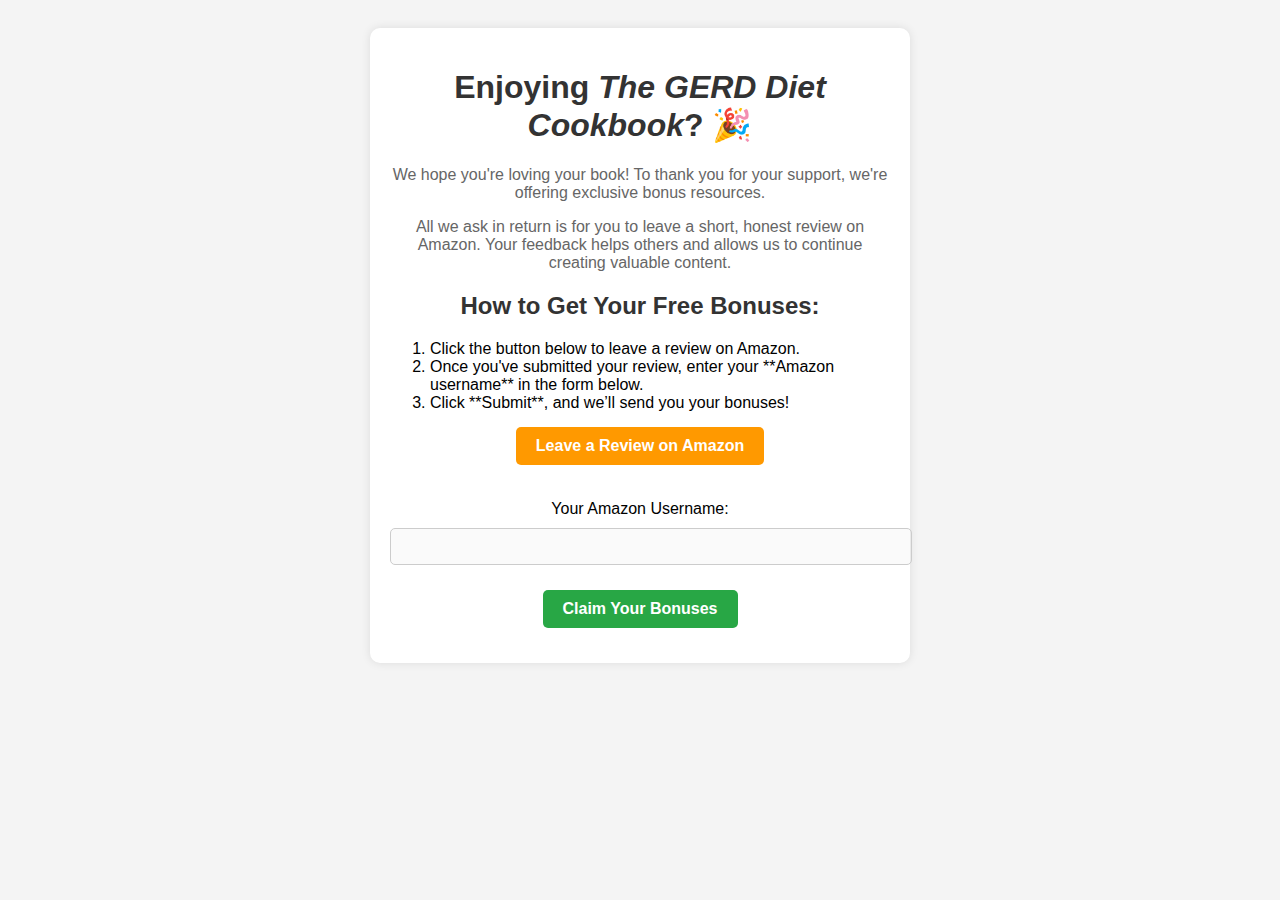
==== index.html @ 56bc2990 "Update index.html" ====
<!DOCTYPE html>
<html lang="en">
<head>
    <meta charset="UTF-8">
    <meta name="viewport" content="width=device-width, initial-scale=1.0">
    <title>Claim Your Bonuses</title>
    <link rel="stylesheet" href="styles.css">
</head>
<body>

    <div class="container">
        <h1>Enjoying <i>The GERD Diet Cookbook</i>? 🎉</h1>
        <p>We hope you're loving your book! To thank you for your support, we're offering exclusive bonus resources.</p>
        <p>All we ask in return is for you to leave a short, honest review on Amazon. Your feedback helps others and allows us to continue creating valuable content.</p>
        
        <h2>How to Get Your Free Bonuses:</h2>
        <ol>
            <li>Click the button below to leave a review on Amazon.</li>
            <li>Once you've submitted your review, enter your **Amazon username** in the form below.</li>
            <li>Click **Submit**, and we’ll send you your bonuses!</li>
        </ol>

        <!-- Bottone per lasciare la recensione -->
        <button id="amazonButton">Leave a Review on Amazon</button>

        <!-- Form per inviare i dati -->
        <form id="bonusForm" method="POST">
            <label for="amazonName">Your Amazon Username:</label>
            <input type="text" id="amazonName" name="amazonName" required disabled>

            <input type="hidden" id="email" name="email">

            <button type="submit" id="submitButton" disabled>Claim Your Bonuses</button>
        </form>
    </div>

    <script>
     document.addEventListener("DOMContentLoaded", function() {
    const params = new URLSearchParams(window.location.search);
    const email = params.get("email");

    if (email) {
        document.getElementById("email").value = decodeURIComponent(email);
    }
});

        // Abilita il form dopo il clic sul bottone Amazon
document.getElementById("amazonButton").addEventListener("click", function() {
    window.open("https://www.amazon.com/review/create-review?asin=YOUR-ASIN", "_blank");

    setTimeout(() => {
        document.getElementById("amazonName").disabled = false;
        document.getElementById("submitButton").disabled = false;
    }, 3000);
});

// Invia i dati a Make e verifica che il campo email sia effettivamente presente
document.getElementById("bonusForm").addEventListener("submit", function(event) {
    event.preventDefault();

    const amazonName = document.getElementById("amazonName").value;
    const emailField = document.getElementById("email");
    const email = emailField ? emailField.value : "";

    if (!email) {
        alert("Error: Email is missing!");
        return;
    }

    fetch("https://hook.eu2.make.com/YOUR_WEBHOOK_URL", { 
        method: "POST",
        headers: { "Content-Type": "application/json" },
        body: JSON.stringify({
            amazonName: amazonName,
            email: email
        })
    })
    .then(response => {
        if (response.ok) {
            window.location.href = "thank-you.html";
        } else {
            alert("Something went wrong. Please try again.");
        }
    })
    .catch(error => console.error("Error:", error));
});
    </script>

</body>
</html>
---- styles.css ----
body {
    font-family: Arial, sans-serif;
    background-color: #f4f4f4;
    text-align: center;
    padding: 20px;
}

.container {
    background: white;
    padding: 20px;
    max-width: 500px;
    margin: auto;
    border-radius: 10px;
    box-shadow: 0px 0px 10px rgba(0, 0, 0, 0.1);
}

h1, h2 {
    color: #333;
}

p {
    color: #666;
}

ol {
    text-align: left;
    display: inline-block;
    margin: 0 auto;
}

button {
    display: inline-block;
    margin: 15px 0;
    padding: 10px 20px;
    background: #ff9900;
    color: white;
    text-decoration: none;
    font-size: 16px;
    border-radius: 5px;
    font-weight: bold;
    border: none;
    cursor: pointer;
}

button:hover {
    background: #cc7a00;
}

form {
    margin-top: 20px;
}

input {
    width: 100%;
    padding: 10px;
    margin: 10px 0;
    border: 1px solid #ccc;
    border-radius: 5px;
}

button:disabled {
    background: #ccc;
    cursor: not-allowed;
}

button#submitButton {
    background: #28a745;
}

button#submitButton:hover:not(:disabled) {
    background: #218838;
}
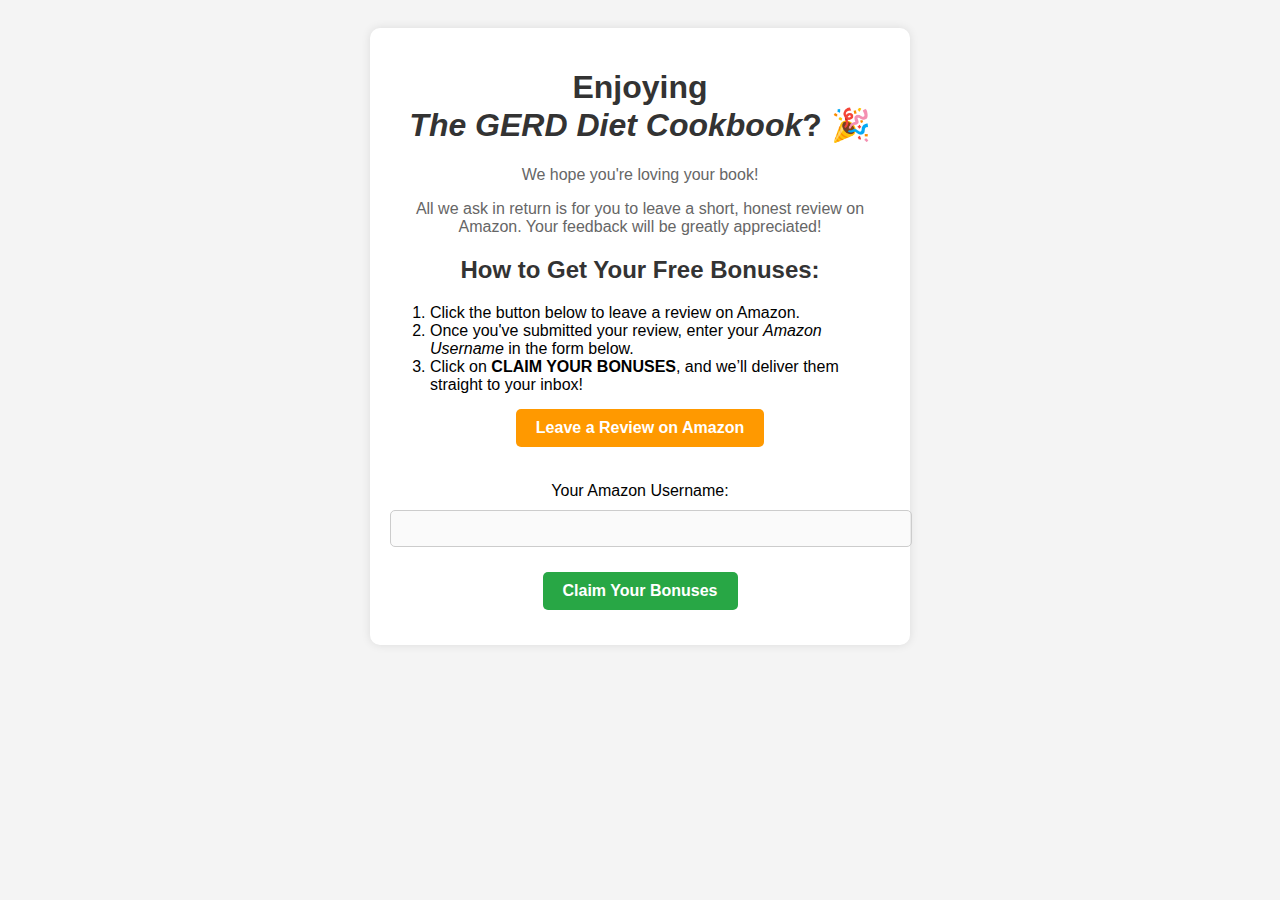
==== commit 70c9d3dd: "Update index.html" ====
--- a/index.html
+++ b/index.html
@@ -9,29 +9,30 @@
 <body>
 
     <div class="container">
-        <h1>Enjoying <i>The GERD Diet Cookbook</i>? 🎉</h1>
-        <p>We hope you're loving your book! To thank you for your support, we're offering exclusive bonus resources.</p>
-        <p>All we ask in return is for you to leave a short, honest review on Amazon. Your feedback helps others and allows us to continue creating valuable content.</p>
+        <h1>Enjoying<br> <i>The GERD Diet Cookbook</i>? 🎉</h1>
+        <p>We hope you're loving your book!</p>
+        <p>All we ask in return is for you to leave a short, honest review on Amazon. Your feedback will be greatly appreciated!</p>
         
         <h2>How to Get Your Free Bonuses:</h2>
         <ol>
             <li>Click the button below to leave a review on Amazon.</li>
-            <li>Once you've submitted your review, enter your **Amazon username** in the form below.</li>
-            <li>Click **Submit**, and we’ll send you your bonuses!</li>
+            <li>Once you've submitted your review, enter your <i>Amazon Username</i> in the form below.</li>
+            <li>Click on <strong>CLAIM YOUR BONUSES</strong>, and we’ll deliver them straight to your inbox!</li>
         </ol>
 
         <!-- Bottone per lasciare la recensione -->
         <button id="amazonButton">Leave a Review on Amazon</button>
 
-        <!-- Form per inviare i dati -->
-        <form id="bonusForm" method="POST">
-            <label for="amazonName">Your Amazon Username:</label>
-            <input type="text" id="amazonName" name="amazonName" required disabled>
+      <!-- Form per inviare i dati -->
+<form id="bonusForm" method="POST">
+    <label for="amazonName">Your Amazon Username:</label>
+    <input type="text" id="amazonName" name="amazonName" required disabled
+           title="Leave a review to enable this field">
 
-            <input type="hidden" id="email" name="email">
+    <input type="hidden" id="email" name="email">
 
-            <button type="submit" id="submitButton" disabled>Claim Your Bonuses</button>
-        </form>
+    <button type="submit" id="submitButton" disabled>Claim Your Bonuses</button>
+</form>
     </div>
 
     <script>
@@ -54,6 +55,17 @@
     }, 3000);
 });
 
+        // Mostra un alert se il bottone "Claim Your Bonuses" viene cliccato senza inserire l'Amazon Username
+document.getElementById("submitButton").addEventListener("click", function(event) {
+    const amazonName = document.getElementById("amazonName").value;
+
+    if (!amazonName) {
+        event.preventDefault(); // Evita l'invio del form
+        alert("Please enter your Amazon Username before claiming your bonuses.");
+    }
+});
+
+        
 // Invia i dati a Make e verifica che il campo email sia effettivamente presente
 document.getElementById("bonusForm").addEventListener("submit", function(event) {
     event.preventDefault();
@@ -67,7 +79,7 @@
         return;
     }
 
-    fetch("https://hook.eu2.make.com/YOUR_WEBHOOK_URL", { 
+    fetch("https://hook.eu2.make.com/nunoz1blzyn2efvze6k2b2mh68mst97z", { 
         method: "POST",
         headers: { "Content-Type": "application/json" },
         body: JSON.stringify({
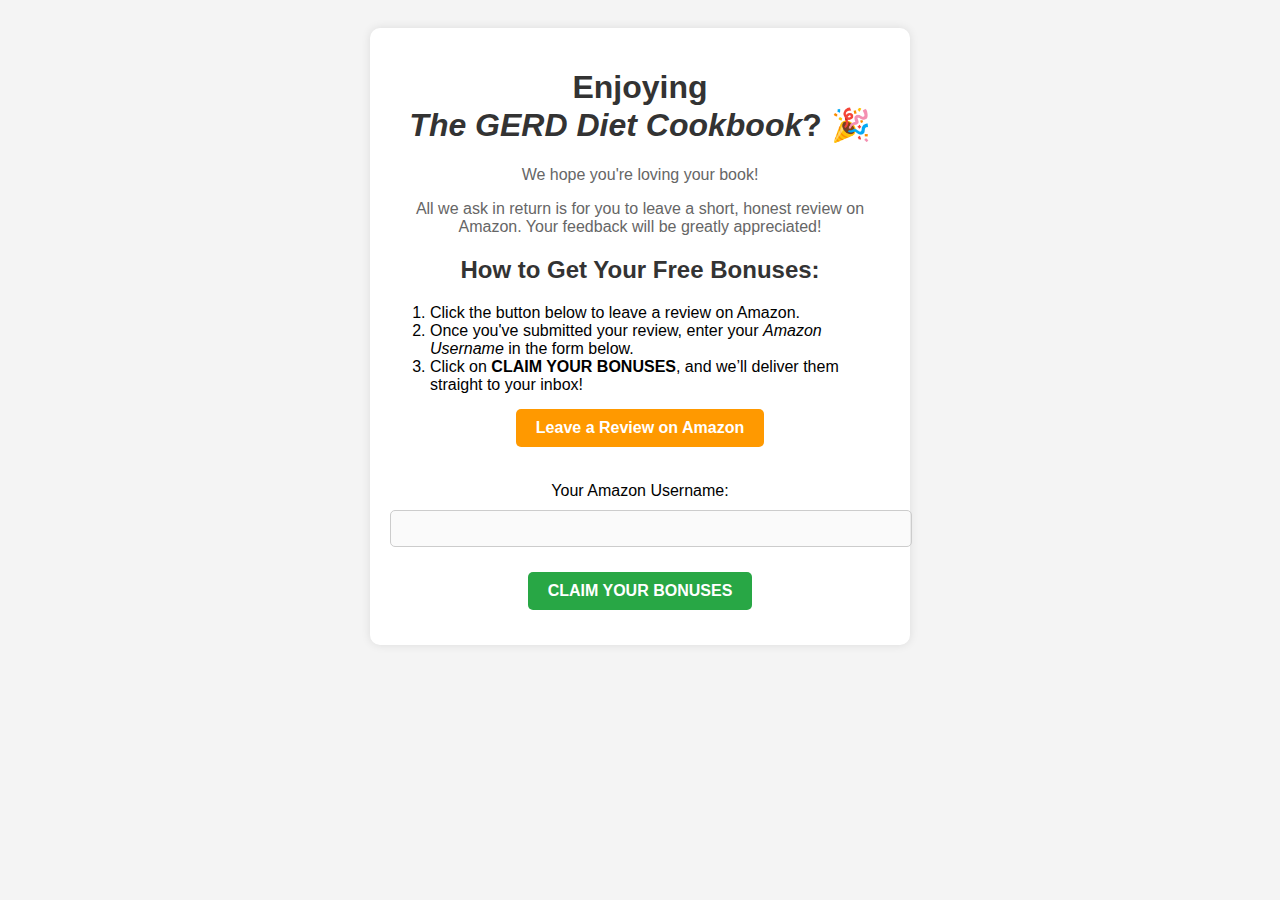
==== commit 65a8762f: "Update index.html" ====
--- a/index.html
+++ b/index.html
@@ -31,7 +31,7 @@
 
     <input type="hidden" id="email" name="email">
 
-    <button type="submit" id="submitButton" disabled>Claim Your Bonuses</button>
+    <button type="submit" id="submitButton" disabled>CLAIM YOUR BONUSES</button>
 </form>
     </div>
 
--- a/styles.css
+++ b/styles.css
@@ -1,3 +1,4 @@
+/* Stile generale */
 body {
     font-family: Arial, sans-serif;
     background-color: #f4f4f4;
@@ -5,6 +6,7 @@
     padding: 20px;
 }
 
+/* Contenitore principale */
 .container {
     background: white;
     padding: 20px;
@@ -14,20 +16,24 @@
     box-shadow: 0px 0px 10px rgba(0, 0, 0, 0.1);
 }
 
+/* Titoli */
 h1, h2 {
     color: #333;
 }
 
+/* Testo paragrafo */
 p {
     color: #666;
 }
 
+/* Lista ordinata */
 ol {
     text-align: left;
     display: inline-block;
     margin: 0 auto;
 }
 
+/* Stile generale dei bottoni */
 button {
     display: inline-block;
     margin: 15px 0;
@@ -42,10 +48,12 @@
     cursor: pointer;
 }
 
+/* Effetto hover sui bottoni */
 button:hover {
     background: #cc7a00;
 }
 
+/* Form e input */
 form {
     margin-top: 20px;
 }
@@ -58,15 +66,19 @@
     border-radius: 5px;
 }
 
+/* Bottone disabilitato */
 button:disabled {
-    background: #ccc;
+    background: #a3e6a3; /* Verde chiaro */
+    color: #ffffff;
     cursor: not-allowed;
 }
 
+/* Bottone "Claim Your Bonuses" attivo */
 button#submitButton {
-    background: #28a745;
+    background: #28a745; /* Verde scuro */
 }
 
+/* Effetto hover quando il bottone è attivo */
 button#submitButton:hover:not(:disabled) {
     background: #218838;
 }
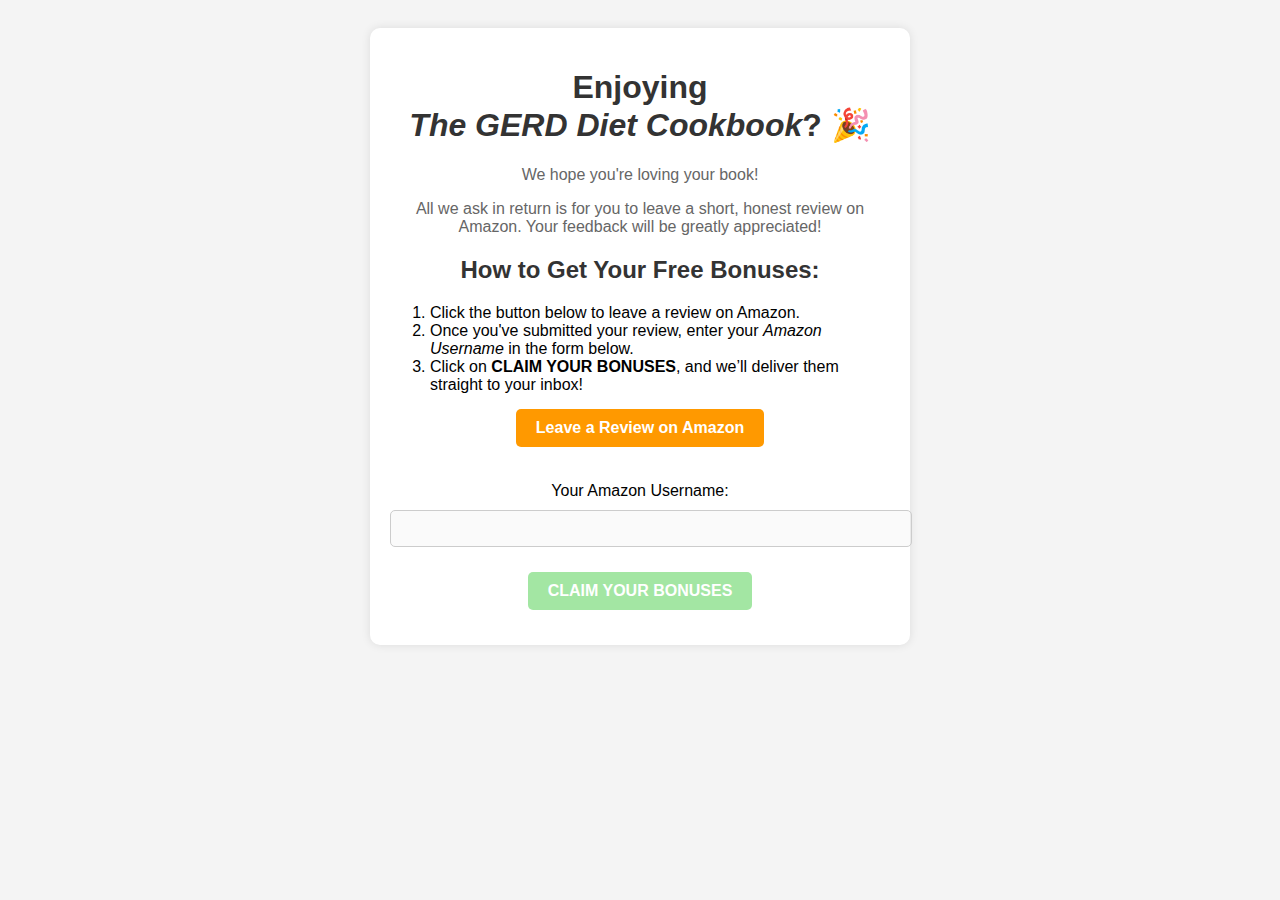
==== commit d24f8298: "Update index.html" ====
--- a/index.html
+++ b/index.html
@@ -47,12 +47,11 @@
 
         // Abilita il form dopo il clic sul bottone Amazon
 document.getElementById("amazonButton").addEventListener("click", function() {
-    window.open("https://www.amazon.com/review/create-review?asin=YOUR-ASIN", "_blank");
-
+     window.location.href = "https://www.amazon.com/review/create-review?asin=YOUR-ASIN";
     setTimeout(() => {
         document.getElementById("amazonName").disabled = false;
         document.getElementById("submitButton").disabled = false;
-    }, 3000);
+    }, 1000);
 });
 
         // Mostra un alert se il bottone "Claim Your Bonuses" viene cliccato senza inserire l'Amazon Username
--- a/styles.css
+++ b/styles.css
@@ -66,16 +66,16 @@
     border-radius: 5px;
 }
 
-/* Bottone disabilitato */
-button:disabled {
-    background: #a3e6a3; /* Verde chiaro */
-    color: #ffffff;
-    cursor: not-allowed;
-}
-
 /* Bottone "Claim Your Bonuses" attivo */
 button#submitButton {
     background: #28a745; /* Verde scuro */
+}
+
+/* Bottone disabilitato (più specifico) */
+button#submitButton:disabled {
+    background: #a3e6a3 !important; /* Verde chiaro */
+    color: #ffffff;
+    cursor: not-allowed;
 }
 
 /* Effetto hover quando il bottone è attivo */
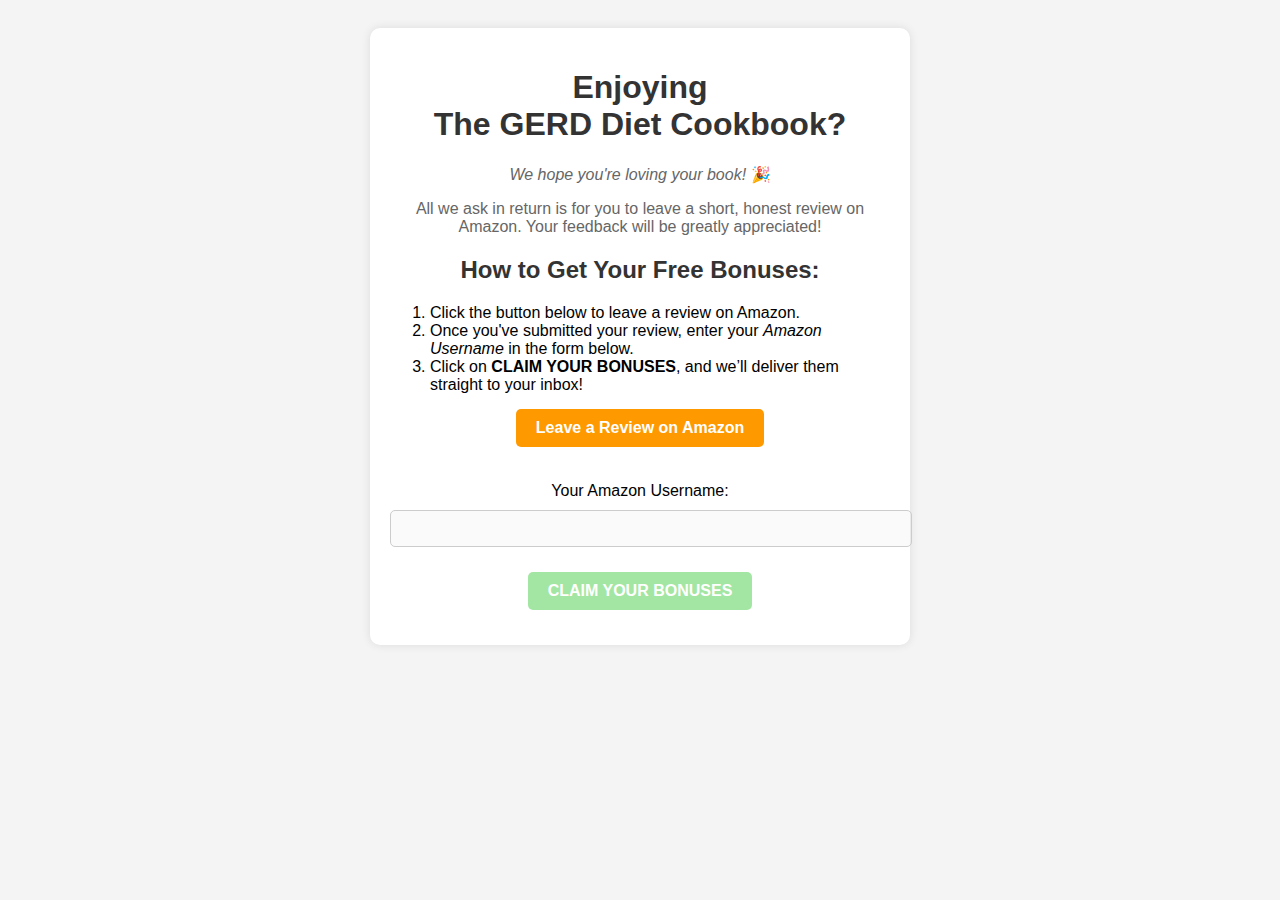
==== commit 5114cc1d: "Update index.html" ====
--- a/index.html
+++ b/index.html
@@ -9,8 +9,8 @@
 <body>
 
     <div class="container">
-        <h1>Enjoying<br> <i>The GERD Diet Cookbook</i>? 🎉</h1>
-        <p>We hope you're loving your book!</p>
+        <h1>Enjoying<br> <strong>The GERD Diet Cookbook</strong>?</h1>
+        <p><i>We hope you're loving your book!</i> 🎉</p>
         <p>All we ask in return is for you to leave a short, honest review on Amazon. Your feedback will be greatly appreciated!</p>
         
         <h2>How to Get Your Free Bonuses:</h2>
@@ -47,7 +47,7 @@
 
         // Abilita il form dopo il clic sul bottone Amazon
 document.getElementById("amazonButton").addEventListener("click", function() {
-     window.location.href = "https://www.amazon.com/review/create-review?asin=YOUR-ASIN";
+    window.open("https://www.amazon.com/review/create-review?asin=YOUR-ASIN", "_blank");
     setTimeout(() => {
         document.getElementById("amazonName").disabled = false;
         document.getElementById("submitButton").disabled = false;
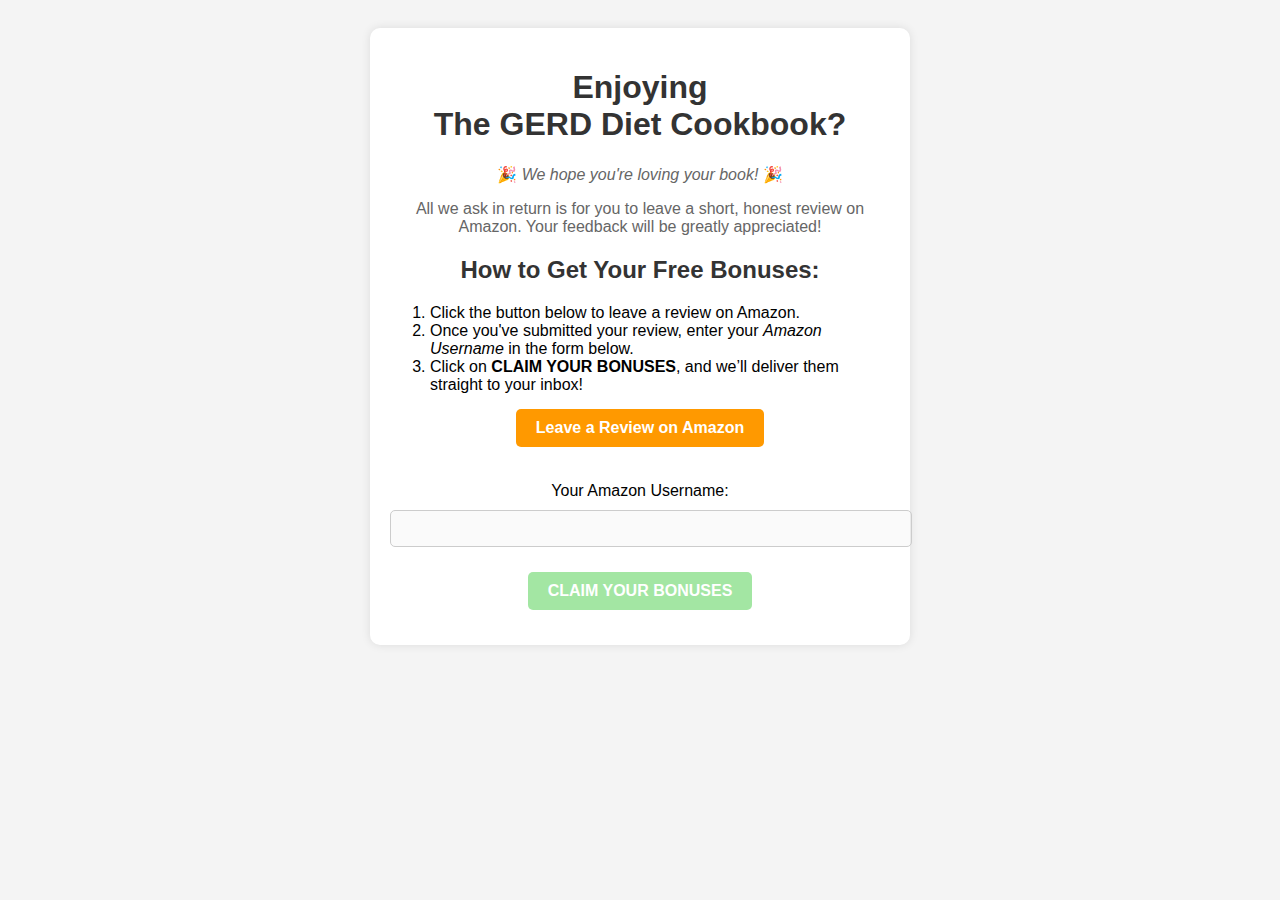
==== commit a2f1f5aa: "Update index.html" ====
--- a/index.html
+++ b/index.html
@@ -10,7 +10,7 @@
 
     <div class="container">
         <h1>Enjoying<br> <strong>The GERD Diet Cookbook</strong>?</h1>
-        <p><i>We hope you're loving your book!</i> 🎉</p>
+        <p>🎉 <i>We hope you're loving your book!</i> 🎉</p>
         <p>All we ask in return is for you to leave a short, honest review on Amazon. Your feedback will be greatly appreciated!</p>
         
         <h2>How to Get Your Free Bonuses:</h2>
